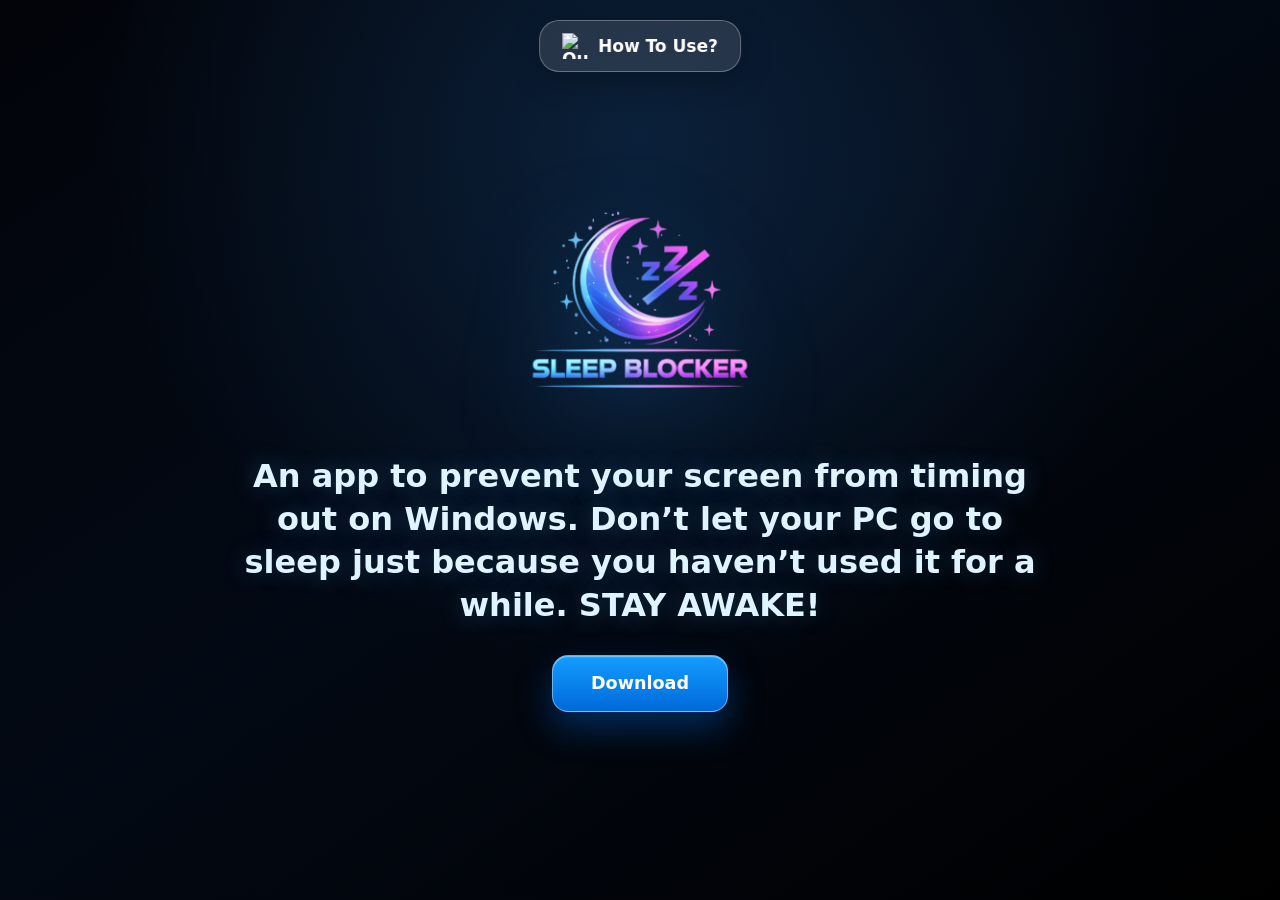
==== index.html @ 7a3bdd54 "-" ====
<!doctype html>
<html lang="en">
  <head>
    <meta charset="UTF-8" />
    <meta name="viewport" content="width=device-width, initial-scale=1.0" />
    <meta name="theme-color" content="#020611" />
    <title>Sleep Blocker</title>
    <link rel="icon" type="image/x-icon" href="icon.ico" />
    <link rel="stylesheet" href="styles.css" />
  </head>
  <body>

    <a class="usage-button" href="/usage">
      <img src="qm.png" alt="Question mark" draggable="false" />
      <span>How To Use?</span>
    </a>

    <main class="hero" aria-label="Anti-Sleep download page">
      <img class="app-icon" src="sb.png" alt="Anti-Sleep" draggable="false" />
      <p class="tagline">
        An app to prevent your screen from timing out on Windows. Don’t let your PC go to sleep just because you haven’t used it for a while. STAY AWAKE!
      </p>
      <a
        class="download-button"
        href="https://github.com/Nexivoid/sleepblocker/releases/download/v2/SleepBlocker.exe"
        target="_blank"
        rel="noopener noreferrer"
      >
        Download
      </a>
    </main>

    <script src="script.js"></script>
  </body>
</html>
---- styles.css ----
* {
  box-sizing: border-box;
}

html,
body {
  min-height: 100%;
}

body {
  margin: 0;
  overflow-x: hidden;
  color: #eef8ff;
  font-family: Inter, ui-sans-serif, system-ui, -apple-system, BlinkMacSystemFont, "Segoe UI", sans-serif;
  background:
    radial-gradient(circle at 50% 15%, rgba(35, 103, 174, 0.26), transparent 34rem),
    linear-gradient(145deg, #02040a 0%, #030914 45%, #000 100%);
  user-select: none;
  -webkit-user-select: none;
}

.hero {
  min-height: 100svh;
  width: min(100%, 58rem);
  margin: 0 auto;
  padding: clamp(2rem, 7vh, 5rem) clamp(1.25rem, 5vw, 3rem);
  display: flex;
  flex-direction: column;
  align-items: center;
  justify-content: center;
  gap: clamp(1.25rem, 3vh, 2rem);
  text-align: center;
}

.app-icon {
  width: clamp(8.5rem, 28vw, 15rem);
  aspect-ratio: 1;
  object-fit: contain;
  filter: drop-shadow(0 1.5rem 3rem rgba(36, 151, 255, 0.3));
  pointer-events: none;
  animation: floatLogo 3.4s ease-in-out infinite;
}

.tagline {
  max-width: 52rem;
  margin: 0;
  color: #dff4ff;
  font-size: clamp(1.1rem, 2.8vw, 2rem);
  font-weight: 700;
  line-height: 1.35;
  text-shadow: 0 0 1.5rem rgba(87, 183, 255, 0.28);
}

.download-button {
  display: inline-flex;
  align-items: center;
  justify-content: center;
  min-width: 11rem;
  min-height: 3.6rem;
  padding: 0.9rem 2rem;
  border-radius: 1rem;
  color: #fff;
  font-size: 1.1rem;
  font-weight: 800;
  text-decoration: none;
  background: linear-gradient(180deg, #139dff 0%, #0069d9 100%);
  border: 1px solid rgba(178, 226, 255, 0.55);
  box-shadow:
    0 1rem 2.2rem rgba(0, 106, 217, 0.38),
    inset 0 0.08rem 0 rgba(255, 255, 255, 0.38);
  transition:
    transform 160ms ease,
    box-shadow 160ms ease,
    filter 160ms ease;
}

.download-button:hover {
  transform: translateY(-0.12rem);
  filter: brightness(1.08);
  box-shadow:
    0 1.3rem 2.7rem rgba(0, 130, 255, 0.44),
    inset 0 0.08rem 0 rgba(255, 255, 255, 0.45);
}

.download-button:active {
  transform: translateY(0.03rem) scale(0.99);
}

.download-button:focus-visible {
  outline: 0.2rem solid #a9dcff;
  outline-offset: 0.3rem;
}

.usage-button {
  position: fixed;
  top: 20px;
  left: 50%;
  transform: translateX(-50%);

  display: flex;
  align-items: center;
  gap: 10px;

  padding: 12px 22px;

  background: rgba(255, 255, 255, 0.12);
  backdrop-filter: blur(14px);
  -webkit-backdrop-filter: blur(14px);

  border: 1px solid rgba(255, 255, 255, 0.3);
  border-radius: 20px;

  color: white;
  text-decoration: none;
  font-size: 17px;
  font-weight: 600;

  box-shadow: 0 8px 30px rgba(0, 0, 0, 0.25);

  transition: 0.25s ease;
  z-index: 1000;
}

.usage-button img {
  width: 26px;
  height: 26px;
}

.usage-button:hover {
  background: rgba(255, 255, 255, 0.22);
  transform: translateX(-50%) translateY(-3px);
}

@media (max-width: 30rem) {
  .hero {
    justify-content: center;
    gap: 1.15rem;
  }

  .download-button {
    width: min(100%, 16rem);
  }
}

@keyframes floatLogo {
  0%,
  100% {
    transform: translateY(0);
  }

  50% {
    transform: translateY(-0.8rem);
  }
}
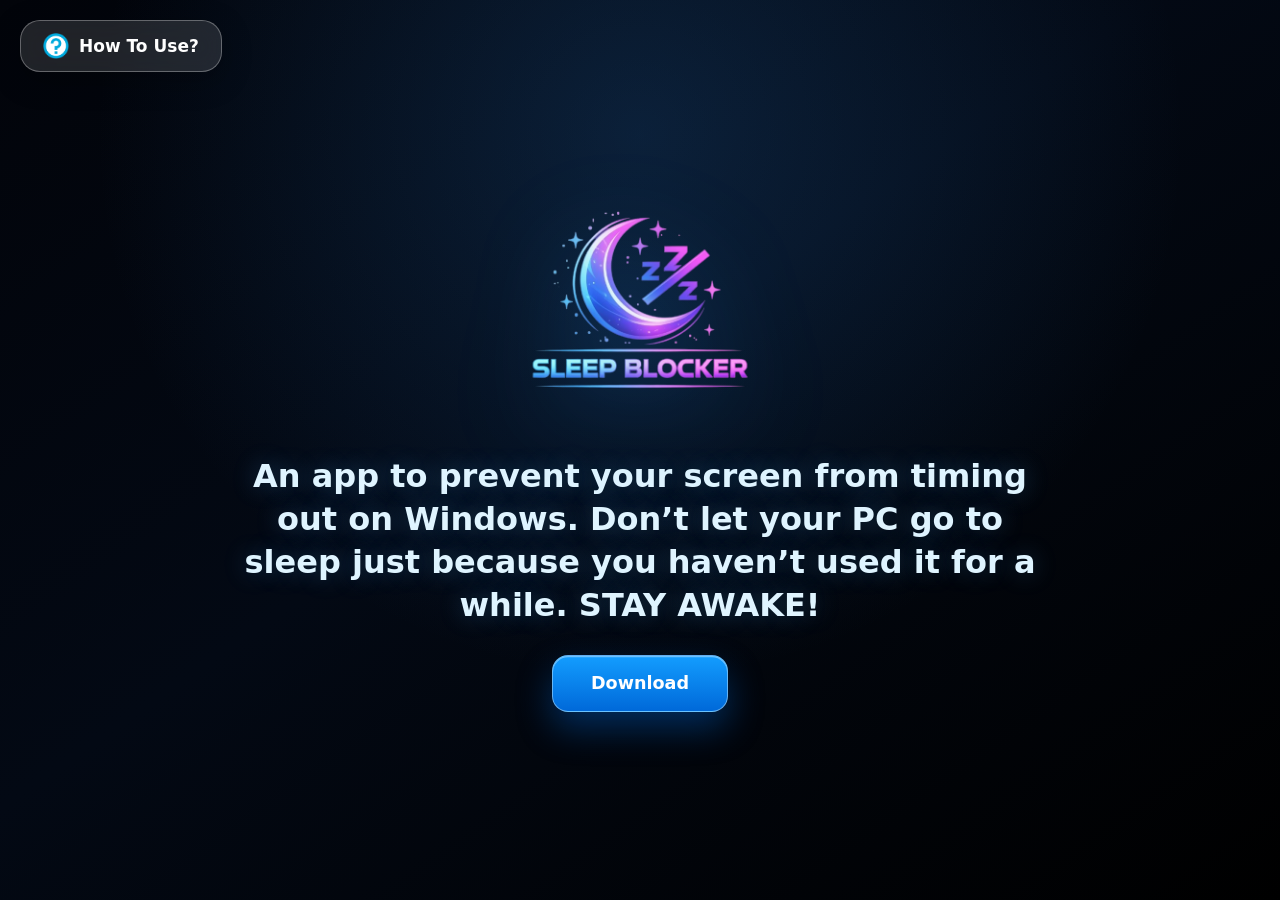
==== commit ee9e93ad: "-" ====
--- a/index.html
+++ b/index.html
@@ -10,7 +10,7 @@
   </head>
   <body>
 
-    <a class="usage-button" href="/usage">
+    <a class="usage-button" href="sleepblocker/usage">
       <img src="qm.png" alt="Question mark" draggable="false" />
       <span>How To Use?</span>
     </a>
--- a/styles.css
+++ b/styles.css
@@ -94,8 +94,7 @@
 .usage-button {
   position: fixed;
   top: 20px;
-  left: 50%;
-  transform: translateX(-50%);
+  left: 20px;
 
   display: flex;
   align-items: center;
@@ -128,7 +127,7 @@
 
 .usage-button:hover {
   background: rgba(255, 255, 255, 0.22);
-  transform: translateX(-50%) translateY(-3px);
+  transform: translateY(-3px);
 }
 
 @media (max-width: 30rem) {
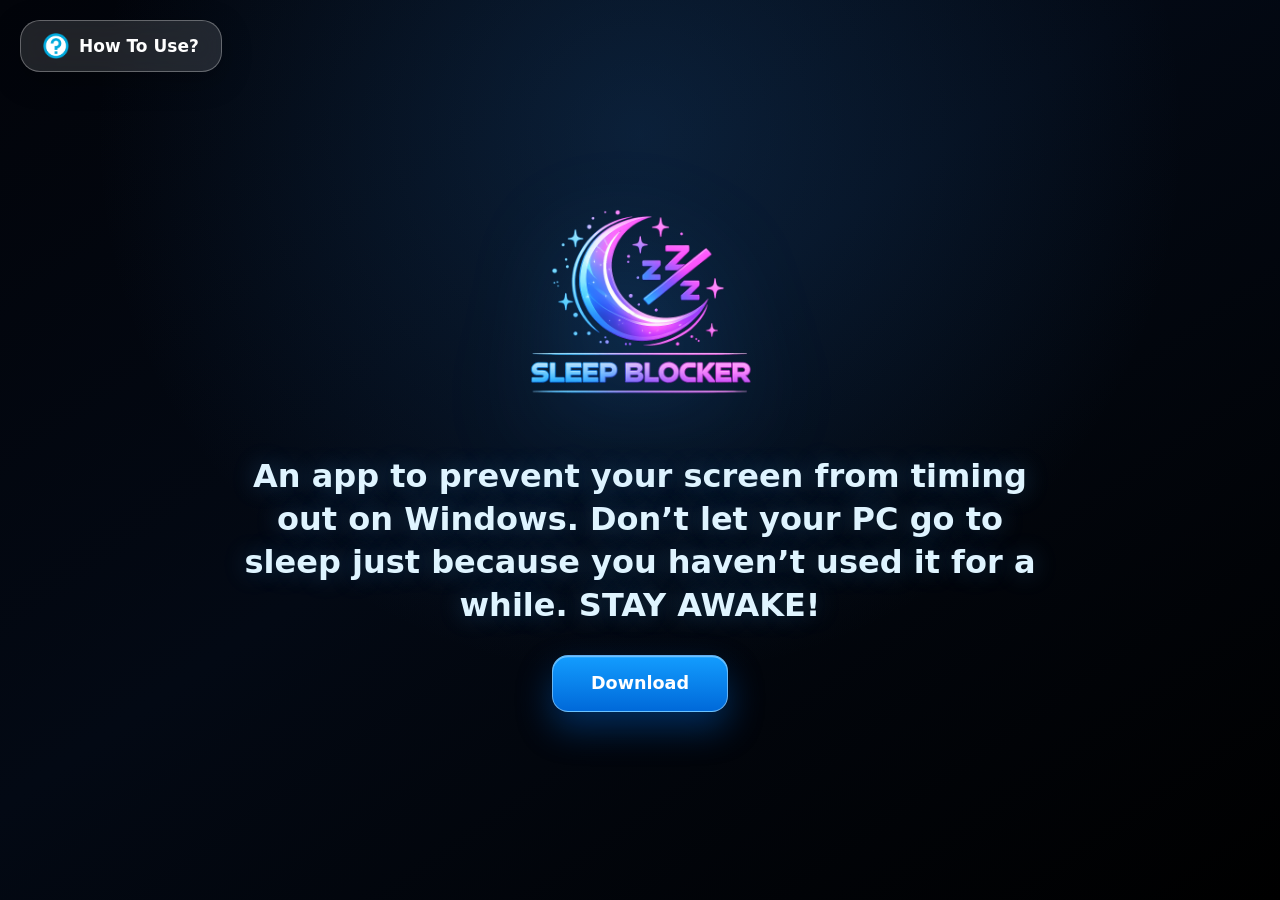
==== commit 7c56f80f: "-" ====
--- a/index.html
+++ b/index.html
@@ -10,13 +10,13 @@
   </head>
   <body>
 
-    <a class="usage-button" href="sleepblocker/usage">
+    <a class="usage-button" href="./usage">
       <img src="qm.png" alt="Question mark" draggable="false" />
       <span>How To Use?</span>
     </a>
 
-    <main class="hero" aria-label="Anti-Sleep download page">
-      <img class="app-icon" src="sb.png" alt="Anti-Sleep" draggable="false" />
+    <main class="hero" aria-label="Sleep Blocker download page">
+      <img class="app-icon" src="slpblckr.png" alt="Sleep Blocker" draggable="false" />
       <p class="tagline">
         An app to prevent your screen from timing out on Windows. Don’t let your PC go to sleep just because you haven’t used it for a while. STAY AWAKE!
       </p>
--- a/styles.css
+++ b/styles.css
@@ -92,9 +92,10 @@
 }
 
 .usage-button {
-  position: fixed;
-  top: 20px;
-  left: 20px;
+  position: fixed !important;
+  top: 20px !important;
+  left: 20px !important;
+  right: auto !important;
 
   display: flex;
   align-items: center;
@@ -118,6 +119,8 @@
 
   transition: 0.25s ease;
   z-index: 1000;
+
+  transform: none !important;
 }
 
 .usage-button img {
@@ -127,7 +130,7 @@
 
 .usage-button:hover {
   background: rgba(255, 255, 255, 0.22);
-  transform: translateY(-3px);
+  transform: translateY(-3px) !important;
 }
 
 @media (max-width: 30rem) {
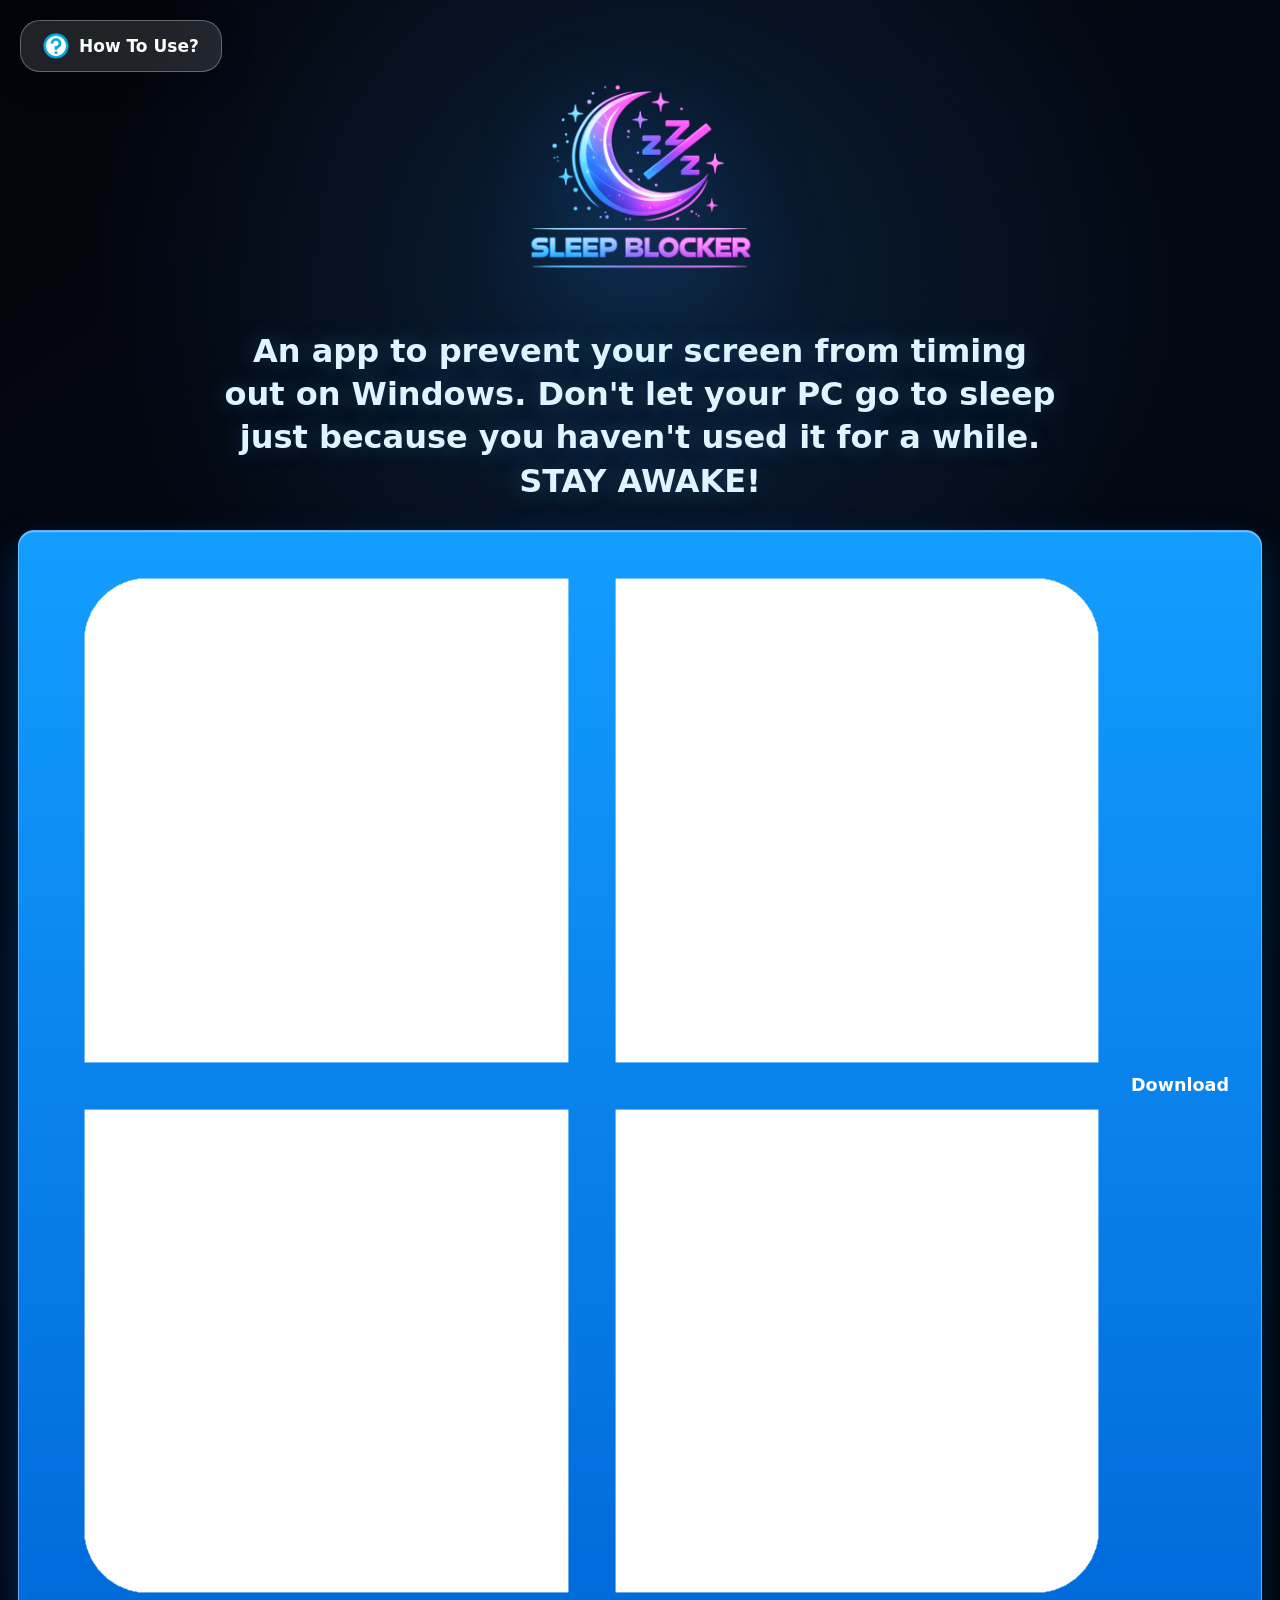
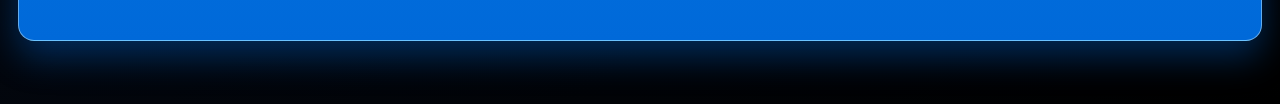
==== commit 575db6b3: "Add Windows icon to download button" ====
--- a/index.html
+++ b/index.html
@@ -18,7 +18,7 @@
     <main class="hero" aria-label="Sleep Blocker download page">
       <img class="app-icon" src="slpblckr.png" alt="Sleep Blocker" draggable="false" />
       <p class="tagline">
-        An app to prevent your screen from timing out on Windows. Don’t let your PC go to sleep just because you haven’t used it for a while. STAY AWAKE!
+        An app to prevent your screen from timing out on Windows. Don't let your PC go to sleep just because you haven't used it for a while. STAY AWAKE!
       </p>
       <a
         class="download-button"
@@ -26,7 +26,8 @@
         target="_blank"
         rel="noopener noreferrer"
       >
-        Download
+        <img src="win.png" alt="Windows" draggable="false" />
+        <span>Download</span>
       </a>
     </main>
 
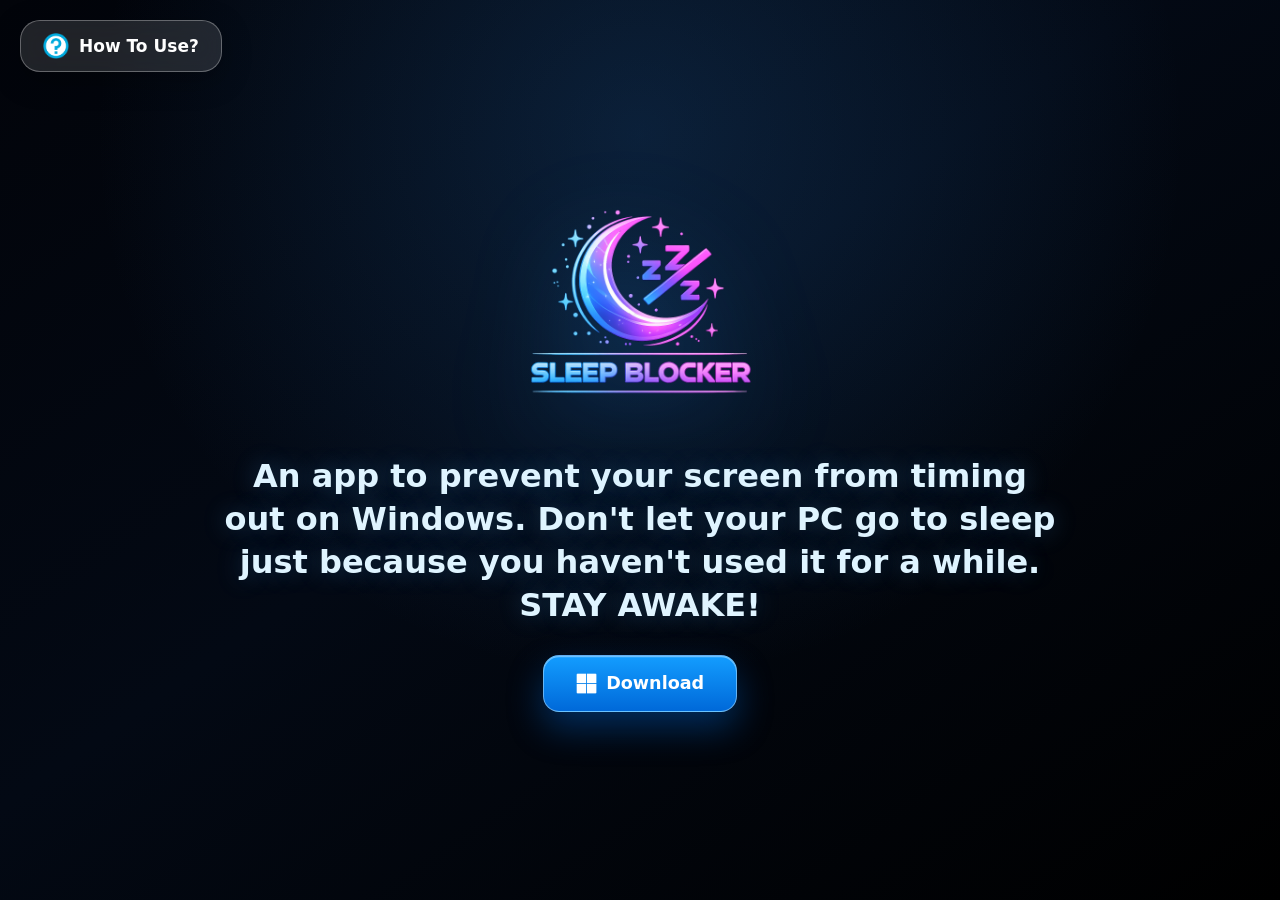
==== commit 49a48682: "-" ====
--- a/index.html
+++ b/index.html
@@ -22,7 +22,7 @@
       </p>
       <a
         class="download-button"
-        href="https://github.com/Nexivoid/sleepblocker/releases/download/v2/SleepBlocker.exe"
+        href="https://github.com/Nexivoid/sleepblocker/releases/download/v2.1/SleepBlocker.exe"
         target="_blank"
         rel="noopener noreferrer"
       >
--- a/styles.css
+++ b/styles.css
@@ -72,6 +72,13 @@
     transform 160ms ease,
     box-shadow 160ms ease,
     filter 160ms ease;
+  gap: 0.6rem;
+}
+
+.download-button img {
+  width: 1.3rem;
+  height: 1.3rem;
+  object-fit: contain;
 }
 
 .download-button:hover {
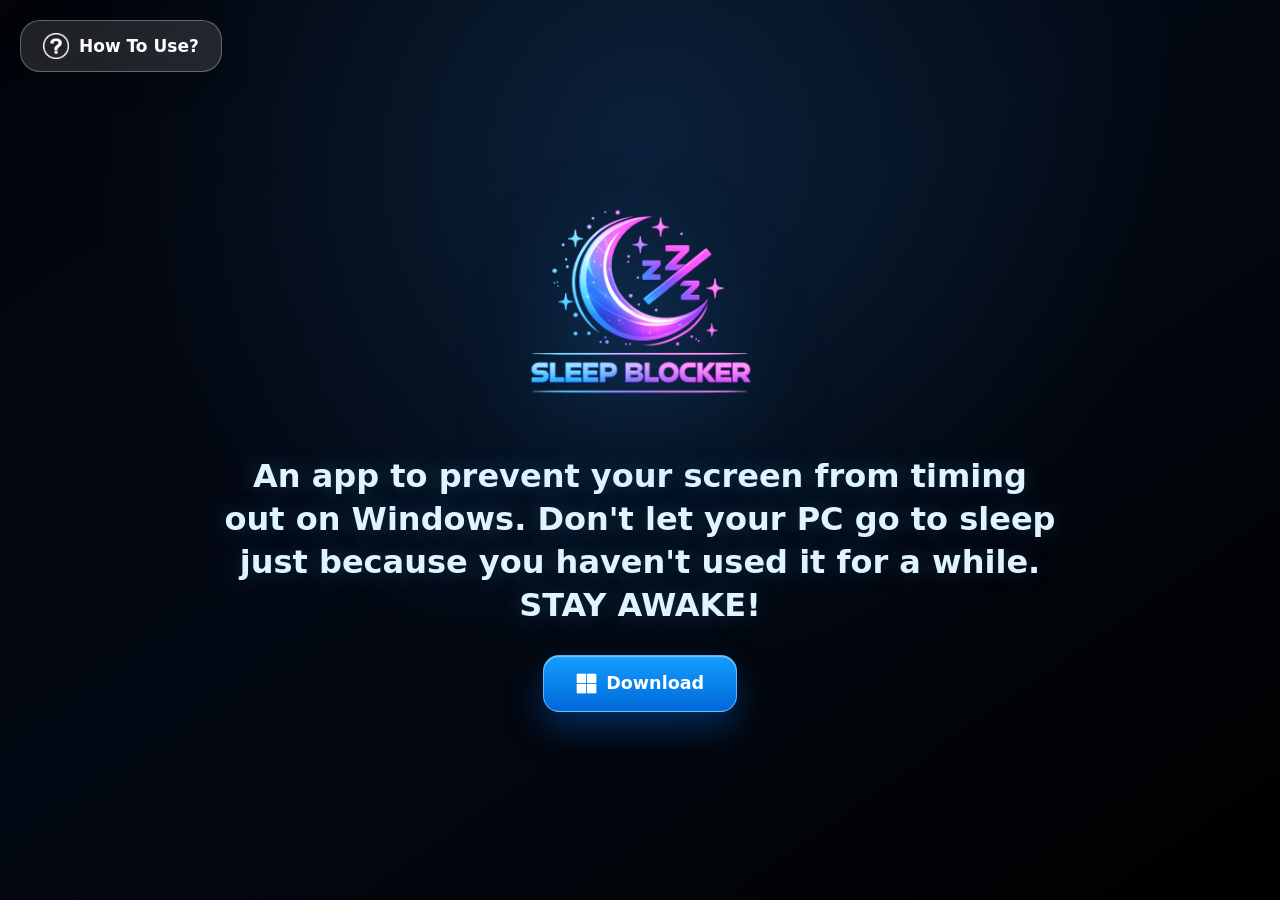
==== commit 11a73aaf: "-" ====
--- a/index.html
+++ b/index.html
@@ -11,7 +11,7 @@
   <body>
 
     <a class="usage-button" href="./usage">
-      <img src="qm.png" alt="Question mark" draggable="false" />
+      <img src="htu.png" alt="Question mark" draggable="false" />
       <span>How To Use?</span>
     </a>
 
